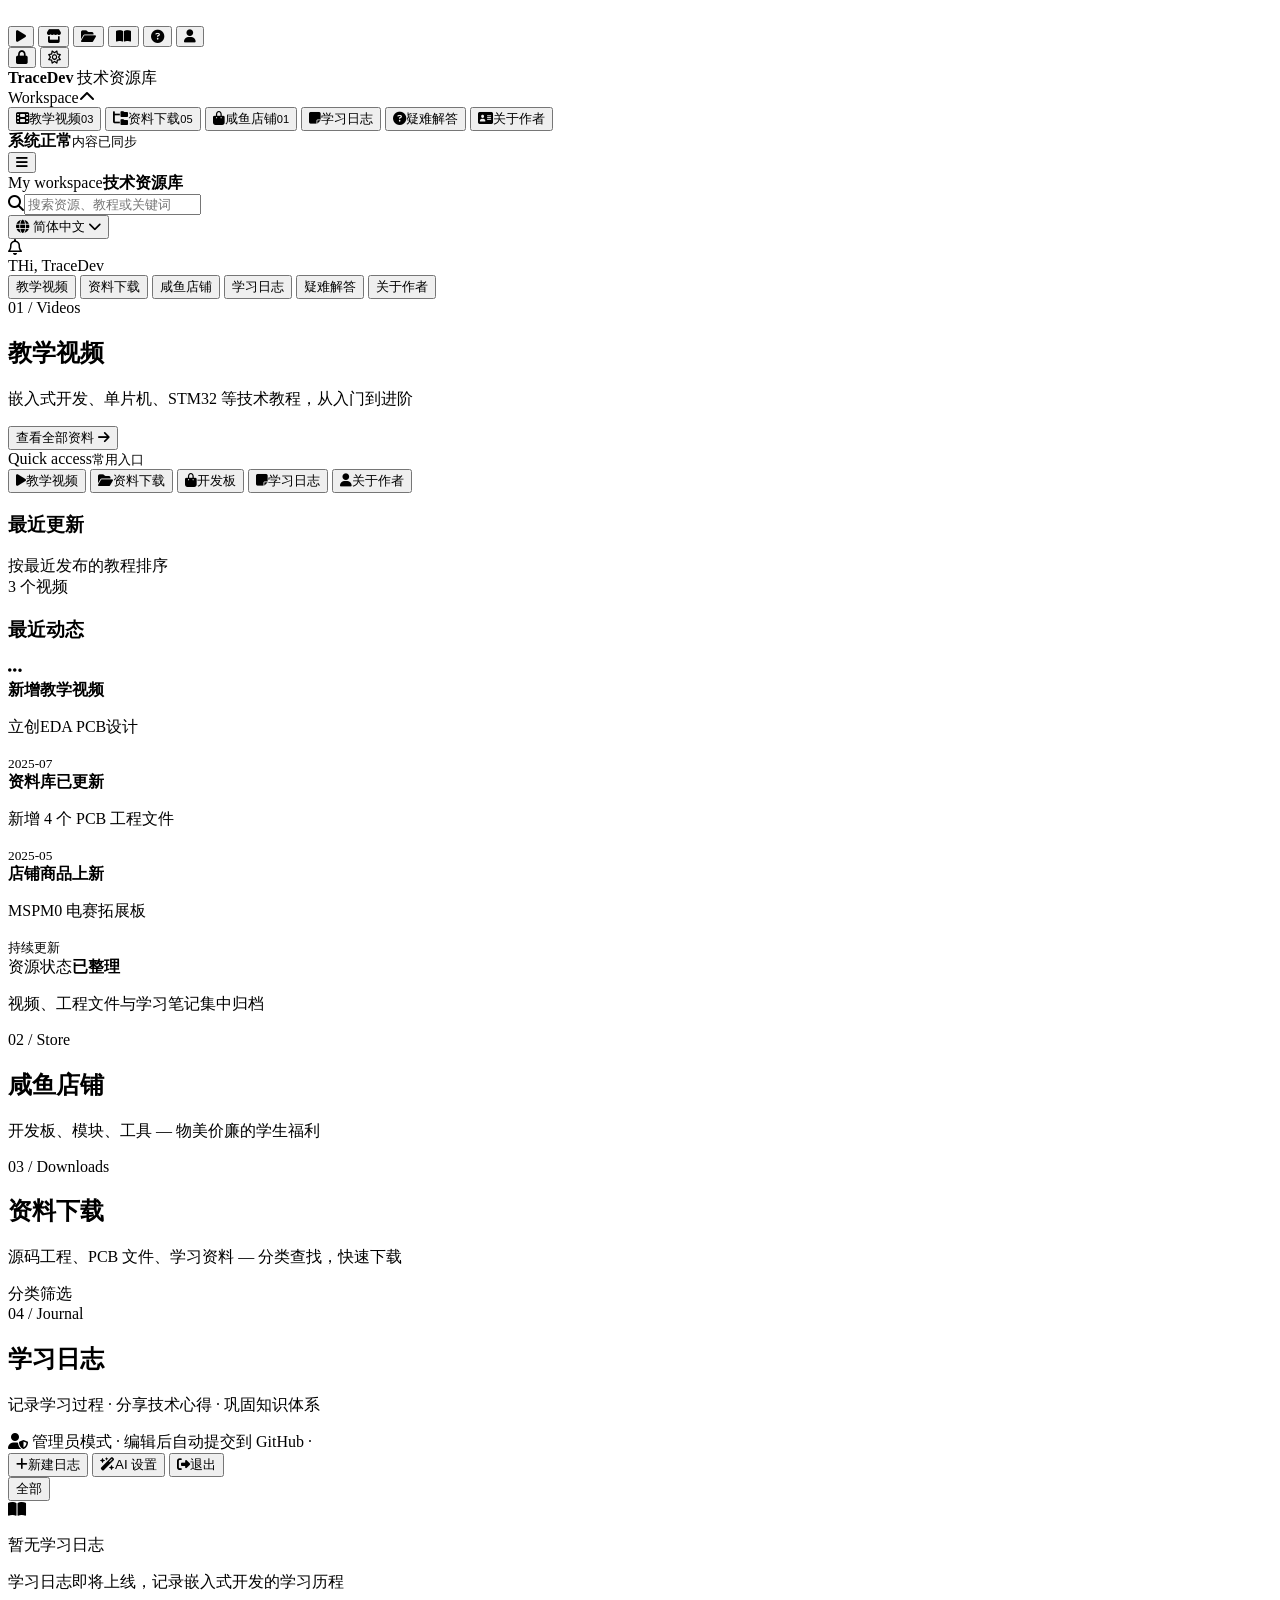
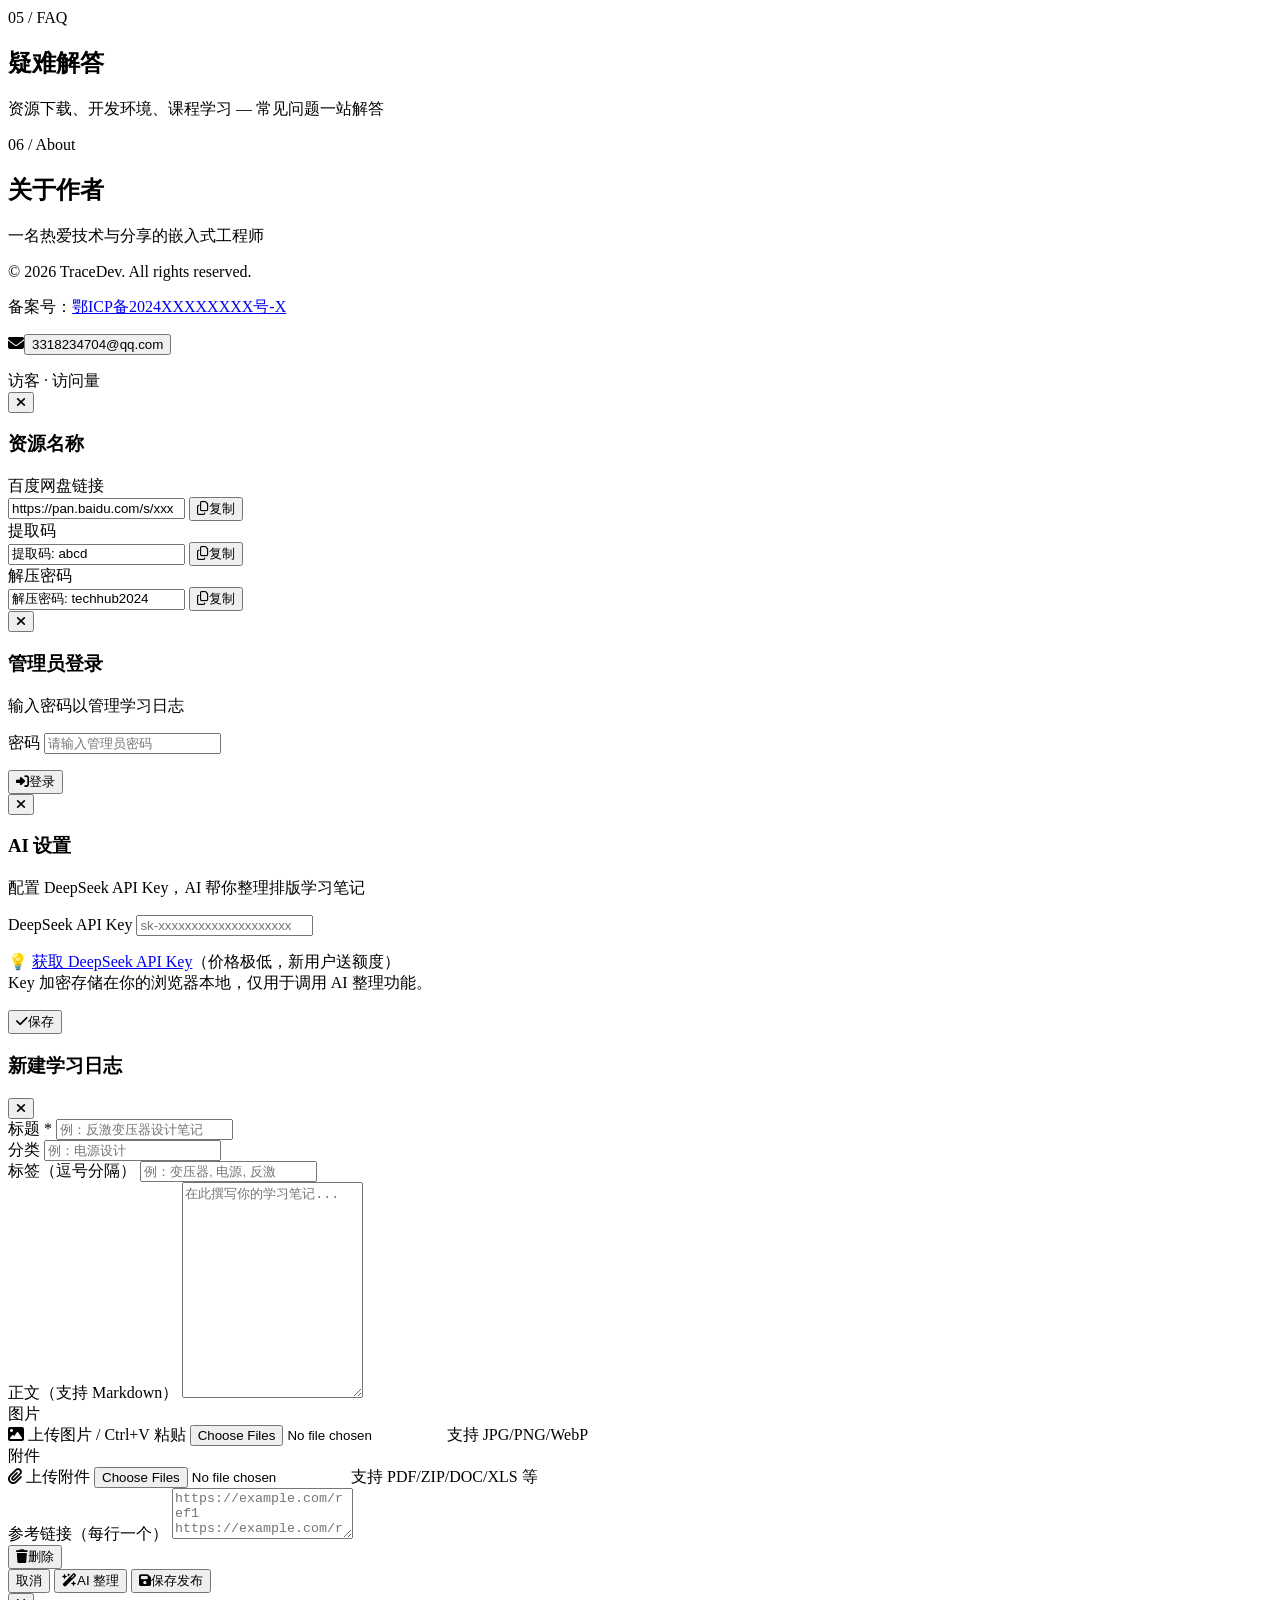
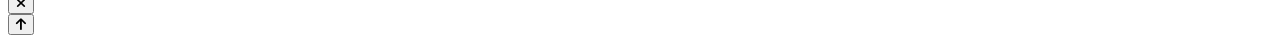
==== templates/site_index.html @ 9c25d5cf "fix: verify global search and locale switching" ====
<!DOCTYPE html>
<html lang="zh-CN" class="scroll-smooth" data-theme="light">
<head>
  <meta charset="UTF-8" />
  <meta name="viewport" content="width=device-width, initial-scale=1.0" />
  <meta name="description" content="你的专属技术资源库 - 精选技术教程与资源下载" />

  <!-- ⚡ 防闪烁主题初始化 -->
  <script>
    (function () {
      var saved = localStorage.getItem('theme');
      var theme = saved;
      if (!theme) {
        theme = 'light';
      }
      document.documentElement.setAttribute('data-theme', theme);
    })();
  </script>

  <!-- Tailwind CSS -->
  <script src="https://cdn.tailwindcss.com"></script>
  <!-- 自定义样式 -->
  <link rel="stylesheet" href="css/style.css?v=10" />
  <!-- Font Awesome -->
  <link rel="stylesheet" href="https://cdnjs.cloudflare.com/ajax/libs/font-awesome/6.5.1/css/all.min.css" />
  <!-- Google Fonts -->
  <link rel="preconnect" href="https://fonts.googleapis.com" />
  <link rel="preconnect" href="https://fonts.gstatic.com" crossorigin />
  <link href="https://fonts.googleapis.com/css2?family=Inter:wght@400;500;600;700;800&family=JetBrains+Mono:wght@400;500&display=swap" rel="stylesheet" />

  <script>
    tailwind.config = {
      theme: {
        extend: {
          fontFamily: {
            sans: ['Inter', 'system-ui', 'sans-serif'],
            mono: ['JetBrains Mono', 'monospace'],
          },
          colors: {
            neon: { blue: '#c05621', purple: '#7c3aed', cyan: '#06f7f7' },
          },
        },
      },
    };
  </script>
  <title>TraceDev · 技术资源库</title>
  <!-- 百度统计 -->
  <script>
    var _hmt = _hmt || [];
    (function() {
      var hm = document.createElement("script");
      hm.src = "https://hm.baidu.com/hm.js?faa811efedb1e09bd5e44630241487c1";
      var s = document.getElementsByTagName("script")[0];
      s.parentNode.insertBefore(hm, s);
    })();
  </script>
</head>
<body class="bg-[var(--bg-body)] text-[var(--text-primary)] font-sans antialiased min-h-screen flex flex-col">

  <!-- 跳过导航链接 -->
  <a href="#main-content" class="sr-only focus:not-sr-only focus:absolute focus:top-3 focus:left-3 focus:z-[100] focus:px-4 focus:py-2 focus:bg-neon-blue focus:text-black focus:rounded-lg focus:outline-none focus:ring-2 focus:ring-neon-blue focus:ring-offset-2 focus:ring-offset-[var(--bg-body)]" data-i18n="action.skipContent">跳到主要内容</a>

  <!-- 环境光晕 -->

  <!-- ==================== 应用壳层 ==================== -->
  <div class="app-shell">
    <aside class="tool-rail" aria-label="快捷工具栏" data-i18n-aria-label="shell.shortcut">
      <a href="#main-content" class="rail-logo" aria-label="TraceDev 首页" title="TraceDev 首页" data-i18n-aria-label="shell.home" data-i18n-title="shell.home">
        <img src="assets/logo.png" alt="" />
      </a>
      <div class="rail-actions">
        <button class="tab-btn rail-tab active" data-tab="videos" aria-label="教学视频" title="教学视频" data-i18n-aria-label="nav.videos" data-i18n-title="nav.videos"><i class="fa-solid fa-play"></i></button>
        <button class="tab-btn rail-tab" data-tab="store" aria-label="咸鱼店铺" title="咸鱼店铺" data-i18n-aria-label="nav.store" data-i18n-title="nav.store"><i class="fa-solid fa-store"></i></button>
        <button class="tab-btn rail-tab" data-tab="downloads" aria-label="资料下载" title="资料下载" data-i18n-aria-label="nav.downloads" data-i18n-title="nav.downloads"><i class="fa-solid fa-folder-open"></i></button>
        <button class="tab-btn rail-tab" data-tab="journal" aria-label="学习日志" title="学习日志" data-i18n-aria-label="nav.journal" data-i18n-title="nav.journal"><i class="fa-solid fa-book-open"></i></button>
        <button class="tab-btn rail-tab" data-tab="faq" aria-label="疑难解答" title="疑难解答" data-i18n-aria-label="nav.faq" data-i18n-title="nav.faq"><i class="fa-solid fa-circle-question"></i></button>
        <button class="tab-btn rail-tab" data-tab="about" aria-label="关于作者" title="关于作者" data-i18n-aria-label="nav.about" data-i18n-title="nav.about"><i class="fa-solid fa-user"></i></button>
      </div>
      <div class="rail-actions rail-actions-bottom">
        <button id="admin-btn" class="rail-icon-btn" aria-label="管理员登录" title="管理员登录"><i class="fa-solid fa-lock"></i></button>
        <button id="theme-toggle" class="rail-icon-btn" aria-label="切换主题" title="切换主题"><i class="fa-regular fa-sun"></i></button>
      </div>
    </aside>

    <aside class="section-sidebar" aria-label="资源分类导航" data-i18n-aria-label="shell.categories">
      <div class="sidebar-brand">
        <strong>TraceDev</strong>
        <span data-i18n="shell.workspace">技术资源库</span>
      </div>
      <div class="sidebar-heading"><span>Workspace</span><i class="fa-solid fa-chevron-up"></i></div>
      <nav class="sidebar-nav">
        <button class="tab-btn sidebar-tab active" data-tab="videos"><i class="fa-solid fa-film"></i><span data-i18n="nav.videos">教学视频</span><small id="video-count">03</small></button>
        <button class="tab-btn sidebar-tab" data-tab="downloads"><i class="fa-solid fa-folder-tree"></i><span data-i18n="nav.downloads">资料下载</span><small id="resource-count">05</small></button>
        <button class="tab-btn sidebar-tab" data-tab="store"><i class="fa-solid fa-bag-shopping"></i><span data-i18n="nav.store">咸鱼店铺</span><small id="product-count">01</small></button>
        <button class="tab-btn sidebar-tab" data-tab="journal"><i class="fa-solid fa-note-sticky"></i><span data-i18n="nav.journal">学习日志</span></button>
        <button class="tab-btn sidebar-tab" data-tab="faq"><i class="fa-solid fa-circle-question"></i><span data-i18n="nav.faq">疑难解答</span></button>
        <button class="tab-btn sidebar-tab" data-tab="about"><i class="fa-solid fa-address-card"></i><span data-i18n="nav.about">关于作者</span></button>
      </nav>
      <div class="sidebar-footer">
        <span class="status-dot"></span>
        <div><strong data-i18n="shell.online">系统正常</strong><small data-i18n="shell.synced">内容已同步</small></div>
      </div>
    </aside>

    <div class="workspace">
      <header id="navbar" class="workspace-topbar">
        <div class="topbar-title">
          <button id="menu-btn" class="mobile-menu-toggle" aria-label="菜单" aria-expanded="false" data-i18n-aria-label="shell.menu"><i class="fa-solid fa-bars"></i></button>
          <div><span class="breadcrumb-muted" data-i18n="shell.workspaceLabel">My workspace</span><strong data-i18n="shell.workspace">技术资源库</strong></div>
        </div>
        <div class="topbar-tools">
          <div class="search-wrap">
            <label class="search-box" for="site-search"><i class="fa-solid fa-magnifying-glass"></i><input id="site-search" type="search" placeholder="搜索资源、教程或关键词" autocomplete="off" data-i18n-placeholder="shell.search" /></label>
            <div id="search-results" class="search-results" role="listbox" aria-label="搜索结果" data-i18n-aria-label="shell.searchResults" hidden></div>
          </div>
          <div class="language-switcher">
            <button id="language-toggle" type="button" aria-haspopup="menu" aria-expanded="false" aria-controls="language-menu" aria-label="选择语言" data-i18n-aria-label="language.menu">
              <i class="fa-solid fa-globe" aria-hidden="true"></i>
              <span id="current-language">简体中文</span>
              <i class="fa-solid fa-chevron-down language-chevron" aria-hidden="true"></i>
            </button>
            <div id="language-menu" class="language-menu" role="menu" hidden>
              <button type="button" role="menuitemradio" data-locale="zh-CN">简体中文</button>
              <button type="button" role="menuitemradio" data-locale="zh-TW">繁體中文</button>
              <button type="button" role="menuitemradio" data-locale="en">English</button>
              <button type="button" role="menuitemradio" data-locale="ja">日本語</button>
              <button type="button" role="menuitemradio" data-locale="ko">한국어</button>
            </div>
          </div>
          <span class="topbar-icon" aria-hidden="true"><i class="fa-regular fa-bell"></i></span>
          <div class="user-chip"><span class="user-avatar">T</span><span class="hidden sm:inline">Hi, TraceDev</span></div>
        </div>
      </header>

      <div id="mobile-menu" class="md:hidden">
        <div class="mobile-menu-inner">
          <button class="tab-btn mobile-tab active" data-tab="videos" data-i18n="nav.videos">教学视频</button>
          <button class="tab-btn mobile-tab" data-tab="downloads" data-i18n="nav.downloads">资料下载</button>
          <button class="tab-btn mobile-tab" data-tab="store" data-i18n="nav.store">咸鱼店铺</button>
          <button class="tab-btn mobile-tab" data-tab="journal" data-i18n="nav.journal">学习日志</button>
          <button class="tab-btn mobile-tab" data-tab="faq" data-i18n="nav.faq">疑难解答</button>
          <button class="tab-btn mobile-tab" data-tab="about" data-i18n="nav.about">关于作者</button>
        </div>
      </div>

      <!-- ==================== 内容面板 ==================== -->
      <main id="main-content" class="flex-1">
        <!-- ─── 教学视频 ─── -->
        <section id="panel-videos" class="tab-panel active dashboard-panel">
          <div class="dashboard-heading">
            <div class="section-header" data-section="01 / Videos">
              <span class="section-number">01 / Videos</span>
              <h2 data-i18n="nav.videos">教学视频</h2>
              <p data-i18n="dashboard.videosDescription">嵌入式开发、单片机、STM32 等技术教程，从入门到进阶</p>
            </div>
            <button class="text-action tab-btn" data-tab="downloads"><span data-i18n="dashboard.viewResources">查看全部资料</span> <i class="fa-solid fa-arrow-right"></i></button>
          </div>

          <div class="quick-access" aria-label="快速入口" data-i18n-aria-label="dashboard.quickAccess">
            <div class="quick-access-title"><span data-i18n="dashboard.quickAccess">Quick access</span><small data-i18n="dashboard.commonEntry">常用入口</small></div>
            <button class="quick-item tab-btn active" data-tab="videos"><span class="quick-icon quick-icon-blue"><i class="fa-solid fa-play"></i></span><span data-i18n="nav.videos">教学视频</span></button>
            <button class="quick-item tab-btn" data-tab="downloads"><span class="quick-icon quick-icon-green"><i class="fa-solid fa-folder-open"></i></span><span data-i18n="nav.downloads">资料下载</span></button>
            <button class="quick-item tab-btn" data-tab="store"><span class="quick-icon quick-icon-orange"><i class="fa-solid fa-bag-shopping"></i></span><span data-i18n="dashboard.hardware">开发板</span></button>
            <button class="quick-item tab-btn" data-tab="journal"><span class="quick-icon quick-icon-purple"><i class="fa-solid fa-note-sticky"></i></span><span data-i18n="nav.journal">学习日志</span></button>
            <button class="quick-item tab-btn" data-tab="about"><span class="quick-icon quick-icon-cyan"><i class="fa-solid fa-user"></i></span><span data-i18n="nav.about">关于作者</span></button>
          </div>

          <div class="dashboard-grid">
            <div class="video-library">
              <div class="content-toolbar"><div><h3 data-i18n="dashboard.recent">最近更新</h3><span data-i18n="dashboard.recentHint">按最近发布的教程排序</span></div><span class="toolbar-count"><span id="dashboard-video-count">3</span> <span data-i18n="dashboard.videosCount">个视频</span></span></div>
              <div class="grid grid-cols-1 sm:grid-cols-2 lg:grid-cols-3 gap-5" id="video-grid">
                <!-- 由 JS 动态填充 -->
              </div>
            </div>
            <aside class="activity-panel" aria-label="最近动态" data-i18n-aria-label="dashboard.activity">
              <div class="panel-mini-heading"><h3 data-i18n="dashboard.activity">最近动态</h3><i class="fa-solid fa-ellipsis" aria-hidden="true"></i></div>
              <div class="activity-list">
                <div class="activity-item"><span class="activity-marker blue"></span><div><strong data-i18n="dashboard.newVideo">新增教学视频</strong><p>立创EDA PCB设计</p><small>2025-07</small></div></div>
                <div class="activity-item"><span class="activity-marker green"></span><div><strong data-i18n="dashboard.libraryUpdated">资料库已更新</strong><p>新增 4 个 PCB 工程文件</p><small>2025-05</small></div></div>
                <div class="activity-item"><span class="activity-marker orange"></span><div><strong data-i18n="dashboard.productUpdated">店铺商品上新</strong><p>MSPM0 电赛拓展板</p><small>持续更新</small></div></div>
              </div>
              <div class="storage-summary"><div class="storage-summary-head"><span data-i18n="dashboard.resourceStatus">资源状态</span><strong data-i18n="dashboard.organized">已整理</strong></div><div class="storage-bar"><span></span></div><p data-i18n="dashboard.storageHint">视频、工程文件与学习笔记集中归档</p></div>
            </aside>
          </div>
        </section>

    <!-- ─── 🏪 咸鱼店铺 ─── -->
    <section id="panel-store" class="tab-panel py-10 px-4 sm:px-6 lg:px-8 max-w-6xl mx-auto w-full">
      <div class="section-header" data-section="02 / Store">
        <span class="section-number">02 / Store</span>
        <h2 data-i18n="nav.store">咸鱼店铺</h2>
        <p data-i18n="panel.storeDescription">开发板、模块、工具 — 物美价廉的学生福利</p>
      </div>
      <div class="grid grid-cols-1 gap-5" id="product-grid">
        <!-- 由 JS 动态填充 -->
      </div>
    </section>

    <!-- ─── 📦 资料下载 ─── -->
    <section id="panel-downloads" class="tab-panel py-10 px-4 sm:px-6 lg:px-8 max-w-6xl mx-auto w-full">
      <div class="section-header" data-section="03 / Downloads">
        <span class="section-number">03 / Downloads</span>
        <h2 data-i18n="nav.downloads">资料下载</h2>
        <p data-i18n="panel.downloadsDescription">源码工程、PCB 文件、学习资料 — 分类查找，快速下载</p>
      </div>
      <div>
        <div class="flex items-center gap-2 mb-5 flex-wrap">
          <span class="text-xs font-semibold uppercase tracking-wide text-[var(--text-muted)] mr-1" data-i18n="panel.category">分类筛选</span>
          <div id="category-filter" class="flex flex-wrap gap-2"></div>
        </div>
        <div class="resource-row-list" id="resource-grid">
          <!-- 由 JS 动态填充 -->
        </div>
      </div>
    </section>

    <!-- ─── 📖 学习日志 ─── -->
    <section id="panel-journal" class="tab-panel py-10 px-4 sm:px-6 lg:px-8 max-w-5xl mx-auto w-full">
      <div class="section-header" data-section="04 / Journal">
        <span class="section-number">04 / Journal</span>
        <h2 data-i18n="nav.journal">学习日志</h2>
        <p data-i18n="panel.journalDescription">记录学习过程 · 分享技术心得 · 巩固知识体系</p>
      </div>

      <!-- 管理员操作栏（仅登录后可见） -->
      <div id="journal-admin-bar" class="hidden mb-6">
        <div class="flex items-center justify-between flex-wrap gap-3 py-3 border-y border-[var(--border-card)]">
          <div class="flex items-center gap-2 text-sm">
            <i class="fa-solid fa-user-shield text-neon-blue"></i>
            <span class="text-[var(--text-secondary)]">管理员模式 · 编辑后自动提交到 GitHub · <span id="admin-repo-name" class="text-neon-blue font-mono text-xs"></span></span>
          </div>
          <div class="flex items-center gap-2 flex-wrap">
            <button id="btn-new-post" class="btn-primary">
              <i class="fa-solid fa-plus mr-1.5"></i>新建日志
            </button>
            <button id="btn-ai-settings" class="btn-secondary" title="AI 设置">
              <i class="fa-solid fa-wand-magic-sparkles mr-1.5"></i>AI 设置
            </button>
            <button id="btn-logout" class="btn-danger">
              <i class="fa-solid fa-right-from-bracket mr-1.5"></i>退出
            </button>
          </div>
        </div>
      </div>

      <!-- 分类筛选 -->
      <div class="flex items-center gap-2 mb-6 overflow-x-auto" id="journal-tags-filter">
        <button class="journal-tag-btn active" data-tag="all">
          全部
        </button>
      </div>

      <!-- 文章列表 -->
      <div class="space-y-5" id="journal-list">
        <div class="empty-state">
          <div class="empty-icon"><i class="fa-solid fa-book-open" aria-hidden="true"></i></div>
          <p class="empty-title">暂无学习日志</p>
          <p class="empty-desc">学习日志即将上线，记录嵌入式开发的学习历程</p>
        </div>
      </div>
    </section>

        <!-- ─── ❓ 疑难解答 ─── -->
    <section id="panel-faq" class="tab-panel py-10 px-4 sm:px-6 lg:px-8 max-w-3xl mx-auto w-full">
      <div class="section-header" data-section="05 / FAQ">
        <span class="section-number">05 / FAQ</span>
        <h2 data-i18n="nav.faq">疑难解答</h2>
        <p data-i18n="panel.faqDescription">资源下载、开发环境、课程学习 — 常见问题一站解答</p>
      </div>
      <div id="faq-container" class="space-y-3">
        <!-- 由 JS 动态填充 -->
      </div>
    </section>

    <!-- ─── 👤 关于作者 ─── -->
    <section id="panel-about" class="tab-panel py-10 px-4 sm:px-6 lg:px-8 max-w-3xl mx-auto w-full">
      <div class="section-header" data-section="06 / About">
        <span class="section-number">06 / About</span>
        <h2 data-i18n="nav.about">关于作者</h2>
        <p data-i18n="panel.aboutDescription">一名热爱技术与分享的嵌入式工程师</p>
      </div>
      <div id="about-container">
        <!-- 由 JS 动态填充 -->
      </div>
    </section>

      </main>

      <!-- ==================== 页脚 ==================== -->
      <footer class="py-8 px-4">
        <div class="max-w-6xl mx-auto flex flex-col sm:flex-row items-center justify-between gap-3 text-xs text-[var(--text-muted)]">
          <p>&copy; <span id="footer-year">2026</span> TraceDev. <span data-i18n="footer.rights">All rights reserved.</span></p>
          <p><span class="text-[var(--text-dim)]" data-i18n="footer.filing">备案号：</span><a href="#" class="hover:text-neon-blue transition-colors">鄂ICP备2024XXXXXXXX号-X</a></p>
          <p><i class="fa-solid fa-envelope mr-1" aria-hidden="true"></i><button class="email-link hover:text-neon-blue transition-colors bg-transparent border-0 cursor-pointer text-xs text-[var(--text-muted)]" data-email="3318234704@qq.com">3318234704@qq.com</button></p>
        </div>
        <div class="max-w-6xl mx-auto text-center mt-4 text-xs text-[var(--text-dim)]">
          <span data-i18n="footer.visitors">访客</span> <span id="busuanzi_value_site_uv"></span> · <span data-i18n="footer.views">访问量</span> <span id="busuanzi_value_site_pv"></span>
        </div>
      </footer>
    </div>
  </div>

  <!-- ==================== 模态框（资料下载） ==================== -->
  <div id="download-modal" class="fixed inset-0 z-[100] flex items-center justify-center px-4 hidden">
    <div id="modal-overlay" class="absolute inset-0 bg-black/60"></div>
    <div class="relative w-full max-w-lg bg-[var(--bg-card)] border border-[var(--border-input)] rounded-lg p-6 sm:p-8">
      <button id="modal-close" class="absolute top-4 right-4 text-[var(--text-muted)] hover:text-[var(--text-primary)] text-xl" aria-label="关闭" data-i18n-aria-label="action.close">
        <i class="fa-solid fa-xmark"></i>
      </button>
      <h3 id="modal-title" class="text-xl font-bold text-[var(--text-primary)] mb-6">资源名称</h3>
      <div class="space-y-4">
        <div>
          <label class="block text-xs text-[var(--text-muted)] uppercase tracking-wide mb-1" data-i18n="modal.baiduLink">百度网盘链接</label>
          <div class="flex items-center gap-2">
            <input id="modal-link" type="text" readonly value="https://pan.baidu.com/s/xxx" class="modal-input flex-1 bg-[var(--bg-input)] border border-[var(--border-input)] rounded-lg px-3 py-2 text-sm text-[var(--text-primary)] font-mono focus:outline-none" />
            <button class="copy-btn btn-secondary flex-shrink-0" data-copy-target="modal-link" title="复制链接" data-i18n-title="action.copy"><i class="fa-regular fa-copy"></i><span class="hidden sm:inline" data-i18n="action.copy">复制</span></button>
          </div>
        </div>
        <div>
          <label class="block text-xs text-[var(--text-muted)] uppercase tracking-wide mb-1" data-i18n="modal.extractCode">提取码</label>
          <div class="flex items-center gap-2">
            <input id="modal-code" type="text" readonly value="提取码: abcd" class="modal-input flex-1 bg-[var(--bg-input)] border border-[var(--border-input)] rounded-lg px-3 py-2 text-sm text-[var(--text-primary)] font-mono focus:outline-none" />
            <button class="copy-btn btn-secondary flex-shrink-0" data-copy-target="modal-code" title="复制提取码" data-i18n-title="action.copy"><i class="fa-regular fa-copy"></i><span class="hidden sm:inline" data-i18n="action.copy">复制</span></button>
          </div>
        </div>
        <div>
          <label class="block text-xs text-[var(--text-muted)] uppercase tracking-wide mb-1" data-i18n="modal.unzipPassword">解压密码</label>
          <div class="flex items-center gap-2">
            <input id="modal-password" type="text" readonly value="解压密码: techhub2024" class="modal-input flex-1 bg-[var(--bg-input)] border border-[var(--border-input)] rounded-lg px-3 py-2 text-sm text-[var(--text-primary)] font-mono focus:outline-none" />
            <button class="copy-btn btn-secondary flex-shrink-0" data-copy-target="modal-password" title="复制解压密码" data-i18n-title="action.copy"><i class="fa-regular fa-copy"></i><span class="hidden sm:inline" data-i18n="action.copy">复制</span></button>
          </div>
        </div>
      </div>
    </div>
  </div>

  <!-- ==================== 登录模态框 ==================== -->
  <div id="login-modal" class="fixed inset-0 z-[110] flex items-center justify-center px-4 hidden">
    <div class="absolute inset-0 bg-black/60" id="login-overlay"></div>
    <div class="relative w-full max-w-sm bg-[var(--bg-card)] border border-[var(--border-input)] rounded-lg p-6 sm:p-8">
      <button class="absolute top-4 right-4 text-[var(--text-muted)] hover:text-[var(--text-primary)] text-xl close-login" aria-label="关闭" data-i18n-aria-label="action.close">
        <i class="fa-solid fa-xmark"></i>
      </button>
      <h3 class="text-xl font-bold text-[var(--text-primary)] mb-2" data-i18n="modal.adminLogin">管理员登录</h3>
      <p class="text-xs text-[var(--text-muted)] mb-6" data-i18n="modal.loginHint">输入密码以管理学习日志</p>
      <div class="space-y-4">
        <div>
          <label class="block text-xs text-[var(--text-muted)] uppercase tracking-wide mb-1.5" data-i18n="modal.password">密码</label>
          <input id="login-password" type="password" class="w-full bg-[var(--bg-input)] border border-[var(--border-input)] rounded-lg px-4 py-2.5 text-sm text-[var(--text-primary)] focus:outline-none focus:border-neon-blue" placeholder="请输入管理员密码" data-i18n-placeholder="modal.passwordPlaceholder" autocomplete="current-password" />
        </div>
        <p id="login-error" class="text-xs text-red-400 hidden"></p>
        <button id="btn-login-submit" class="btn-primary w-full">
          <i class="fa-solid fa-right-to-bracket mr-1.5"></i><span data-i18n="action.login">登录</span>
        </button>
      </div>
    </div>
  </div>

  <!-- ==================== AI 设置模态框 ==================== -->
  <div id="ai-settings-modal" class="fixed inset-0 z-[130] flex items-center justify-center px-4 hidden">
    <div class="absolute inset-0 bg-black/60" id="ai-settings-overlay"></div>
    <div class="relative w-full max-w-sm bg-[var(--bg-card)] border border-[var(--border-input)] rounded-lg p-6 sm:p-8">
      <button class="absolute top-4 right-4 text-[var(--text-muted)] hover:text-[var(--text-primary)] text-xl close-ai-settings" aria-label="关闭" data-i18n-aria-label="action.close">
        <i class="fa-solid fa-xmark"></i>
      </button>
      <h3 class="text-xl font-bold text-[var(--text-primary)] mb-2" data-i18n="modal.aiTitle">AI 设置</h3>
      <p class="text-xs text-[var(--text-muted)] mb-5" data-i18n="modal.aiHint">配置 DeepSeek API Key，AI 帮你整理排版学习笔记</p>
      <div class="space-y-4">
        <div>
          <label class="block text-xs text-[var(--text-muted)] uppercase tracking-wide mb-1.5">DeepSeek API Key</label>
          <input id="ai-api-key" type="password" class="w-full bg-[var(--bg-input)] border border-[var(--border-input)] rounded-lg px-4 py-2.5 text-sm text-[var(--text-primary)] focus:outline-none focus:border-neon-blue font-mono" placeholder="sk-xxxxxxxxxxxxxxxxxxxx" data-i18n-placeholder="admin.aiKeyPlaceholder" autocomplete="off" />
        </div>
        <div class="p-3 rounded-lg bg-[var(--bg-input)] border border-[var(--border-subtle)]">
          <p class="text-xs text-[var(--text-muted)] leading-relaxed">
            💡 <a href="https://platform.deepseek.com/api_keys" target="_blank" rel="noopener" class="text-neon-blue underline">获取 DeepSeek API Key</a>（价格极低，新用户送额度）<br/>
            Key 加密存储在你的浏览器本地，仅用于调用 AI 整理功能。
          </p>
        </div>
        <p id="ai-settings-msg" class="text-xs text-[var(--success)] hidden"></p>
        <button id="btn-ai-save-key" class="btn-primary w-full">
          <i class="fa-solid fa-check mr-1.5"></i><span data-i18n="action.save">保存</span>
        </button>
      </div>
    </div>
  </div>

  <!-- ==================== 文章编辑器模态框 ==================== -->
  <div id="editor-modal" class="fixed inset-0 z-[120] flex items-start justify-center px-4 pt-12 pb-12 overflow-y-auto hidden">
    <div class="absolute inset-0 bg-black/60" id="editor-overlay"></div>
    <div class="relative w-full max-w-3xl bg-[var(--bg-card)] border border-[var(--border-input)] rounded-lg p-6 sm:p-8">
      <div class="flex items-center justify-between mb-6">
        <h3 id="editor-title-label" class="text-xl font-bold text-[var(--text-primary)]" data-i18n="modal.editorNew">新建学习日志</h3>
        <button class="text-[var(--text-muted)] hover:text-[var(--text-primary)] text-xl close-editor" aria-label="关闭" data-i18n-aria-label="action.close">
          <i class="fa-solid fa-xmark"></i>
        </button>
      </div>

      <div class="space-y-5">
        <!-- 标题 -->
        <div>
          <label class="block text-xs text-[var(--text-muted)] uppercase tracking-wide mb-1.5" data-i18n="modal.title">标题 *</label>
          <input id="edit-title" type="text" class="w-full bg-[var(--bg-input)] border border-[var(--border-input)] rounded-lg px-4 py-2.5 text-sm text-[var(--text-primary)] focus:outline-none focus:border-neon-blue" placeholder="例：反激变压器设计笔记" data-i18n-placeholder="admin.titlePlaceholder" />
        </div>

        <!-- 分类 & 标签 -->
        <div class="grid grid-cols-1 sm:grid-cols-2 gap-4">
          <div>
            <label class="block text-xs text-[var(--text-muted)] uppercase tracking-wide mb-1.5" data-i18n="modal.category">分类</label>
            <input id="edit-category" type="text" class="w-full bg-[var(--bg-input)] border border-[var(--border-input)] rounded-lg px-4 py-2.5 text-sm text-[var(--text-primary)] focus:outline-none focus:border-neon-blue" placeholder="例：电源设计" data-i18n-placeholder="admin.categoryPlaceholder" />
          </div>
          <div>
            <label class="block text-xs text-[var(--text-muted)] uppercase tracking-wide mb-1.5" data-i18n="modal.tags">标签（逗号分隔）</label>
            <input id="edit-tags" type="text" class="w-full bg-[var(--bg-input)] border border-[var(--border-input)] rounded-lg px-4 py-2.5 text-sm text-[var(--text-primary)] focus:outline-none focus:border-neon-blue" placeholder="例：变压器, 电源, 反激" data-i18n-placeholder="admin.tagsPlaceholder" />
          </div>
        </div>

        <!-- 正文 -->
        <div>
          <label class="block text-xs text-[var(--text-muted)] uppercase tracking-wide mb-1.5" data-i18n="modal.content">正文（支持 Markdown）</label>
          <textarea id="edit-content" rows="14" class="w-full bg-[var(--bg-input)] border border-[var(--border-input)] rounded-lg px-4 py-3 text-sm text-[var(--text-primary)] focus:outline-none focus:border-neon-blue resize-y font-mono leading-relaxed" placeholder="在此撰写你的学习笔记..." data-i18n-placeholder="admin.contentPlaceholder"></textarea>
        </div>

        <!-- 图片上传 -->
        <div>
          <label class="block text-xs text-[var(--text-muted)] uppercase tracking-wide mb-1.5" data-i18n="modal.images">图片</label>
          <div id="edit-images-preview" class="flex flex-wrap gap-3 mb-3"></div>
          <div class="flex items-center gap-3">
            <label class="px-4 py-2 rounded-lg bg-[var(--bg-input)] border border-[var(--border-input)] text-[var(--text-secondary)] text-sm cursor-pointer hover:border-neon-blue hover:text-neon-blue transition-colors inline-flex items-center gap-1.5">
              <i class="fa-solid fa-image"></i> 上传图片 / Ctrl+V 粘贴
              <input type="file" accept="image/*" class="hidden" id="edit-image-input" multiple />
            </label>
            <span class="text-xs text-[var(--text-dim)]">支持 JPG/PNG/WebP</span>
          </div>
        </div>

        <!-- 附件上传 -->
        <div>
          <label class="block text-xs text-[var(--text-muted)] uppercase tracking-wide mb-1.5" data-i18n="modal.files">附件</label>
          <div id="edit-files-preview" class="space-y-2 mb-3"></div>
          <div class="flex items-center gap-3">
            <label class="px-4 py-2 rounded-lg bg-[var(--bg-input)] border border-[var(--border-input)] text-[var(--text-secondary)] text-sm cursor-pointer hover:border-neon-blue hover:text-neon-blue transition-colors inline-flex items-center gap-1.5">
              <i class="fa-solid fa-paperclip"></i> 上传附件
              <input type="file" class="hidden" id="edit-file-input" multiple />
            </label>
            <span class="text-xs text-[var(--text-dim)]">支持 PDF/ZIP/DOC/XLS 等</span>
          </div>
        </div>

        <!-- 参考链接 -->
        <div>
          <label class="block text-xs text-[var(--text-muted)] uppercase tracking-wide mb-1.5" data-i18n="modal.links">参考链接（每行一个）</label>
          <textarea id="edit-links" rows="3" class="w-full bg-[var(--bg-input)] border border-[var(--border-input)] rounded-lg px-4 py-3 text-sm text-[var(--text-primary)] focus:outline-none focus:border-neon-blue resize-y font-mono" placeholder="https://example.com/ref1
https://example.com/ref2"></textarea>
        </div>

        <!-- 操作按钮 -->
        <div class="flex items-center justify-between pt-3 border-t border-[var(--border-subtle)]">
            <button id="btn-delete-post" class="btn-danger hidden">
            <i class="fa-solid fa-trash mr-1.5"></i><span data-i18n="action.delete">删除</span>
          </button>
          <div class="flex items-center gap-3 ml-auto">
            <button class="close-editor btn-secondary" data-i18n="action.cancel">取消</button>
            <button id="btn-ai-organize" class="btn-secondary" title="AI 整理排版" data-i18n-title="action.aiOrganize">
              <i class="fa-solid fa-wand-magic-sparkles mr-1.5"></i><span data-i18n="action.aiOrganize">AI 整理</span>
            </button>
            <button id="btn-save-post" class="btn-primary">
              <i class="fa-solid fa-floppy-disk mr-1.5"></i><span data-i18n="action.save">保存发布</span>
            </button>
          </div>
        </div>
      </div>
    </div>
  </div>

  <!-- ==================== 文章详情模态框 ==================== -->
  <div id="post-detail-modal" class="fixed inset-0 z-[115] flex items-start justify-center px-4 pt-12 pb-12 overflow-y-auto hidden">
    <div class="absolute inset-0 bg-black/60" id="post-detail-overlay"></div>
    <div class="relative w-full max-w-3xl bg-[var(--bg-card)] border border-[var(--border-input)] rounded-lg p-6 sm:p-8">
      <button class="absolute top-4 right-4 text-[var(--text-muted)] hover:text-[var(--text-primary)] text-xl close-post-detail" aria-label="关闭" data-i18n-aria-label="action.close">
        <i class="fa-solid fa-xmark"></i>
      </button>
      <article id="post-detail-content">
        <!-- 由 JS 动态填充 -->
      </article>
    </div>
  </div>

  <!-- ==================== 回到顶部 ==================== -->
  <button id="back-to-top" aria-label="回到顶部" data-i18n-aria-label="action.backToTop"><i class="fa-solid fa-arrow-up"></i></button>

  <!-- ==================== JavaScript ==================== -->
  <script src="js/data.js?v=11"></script>
  <script src="js/i18n.js?v=2"></script>
  <script src="js/app.js?v=12"></script>
  <script src="js/journal.js?v=16"></script>
  <!-- 不蒜子访问统计 -->
  <script async src="//busuanzi.ibruce.info/busuanzi/2.3/busuanzi.pure.mini.js"></script>

</body>
</html>
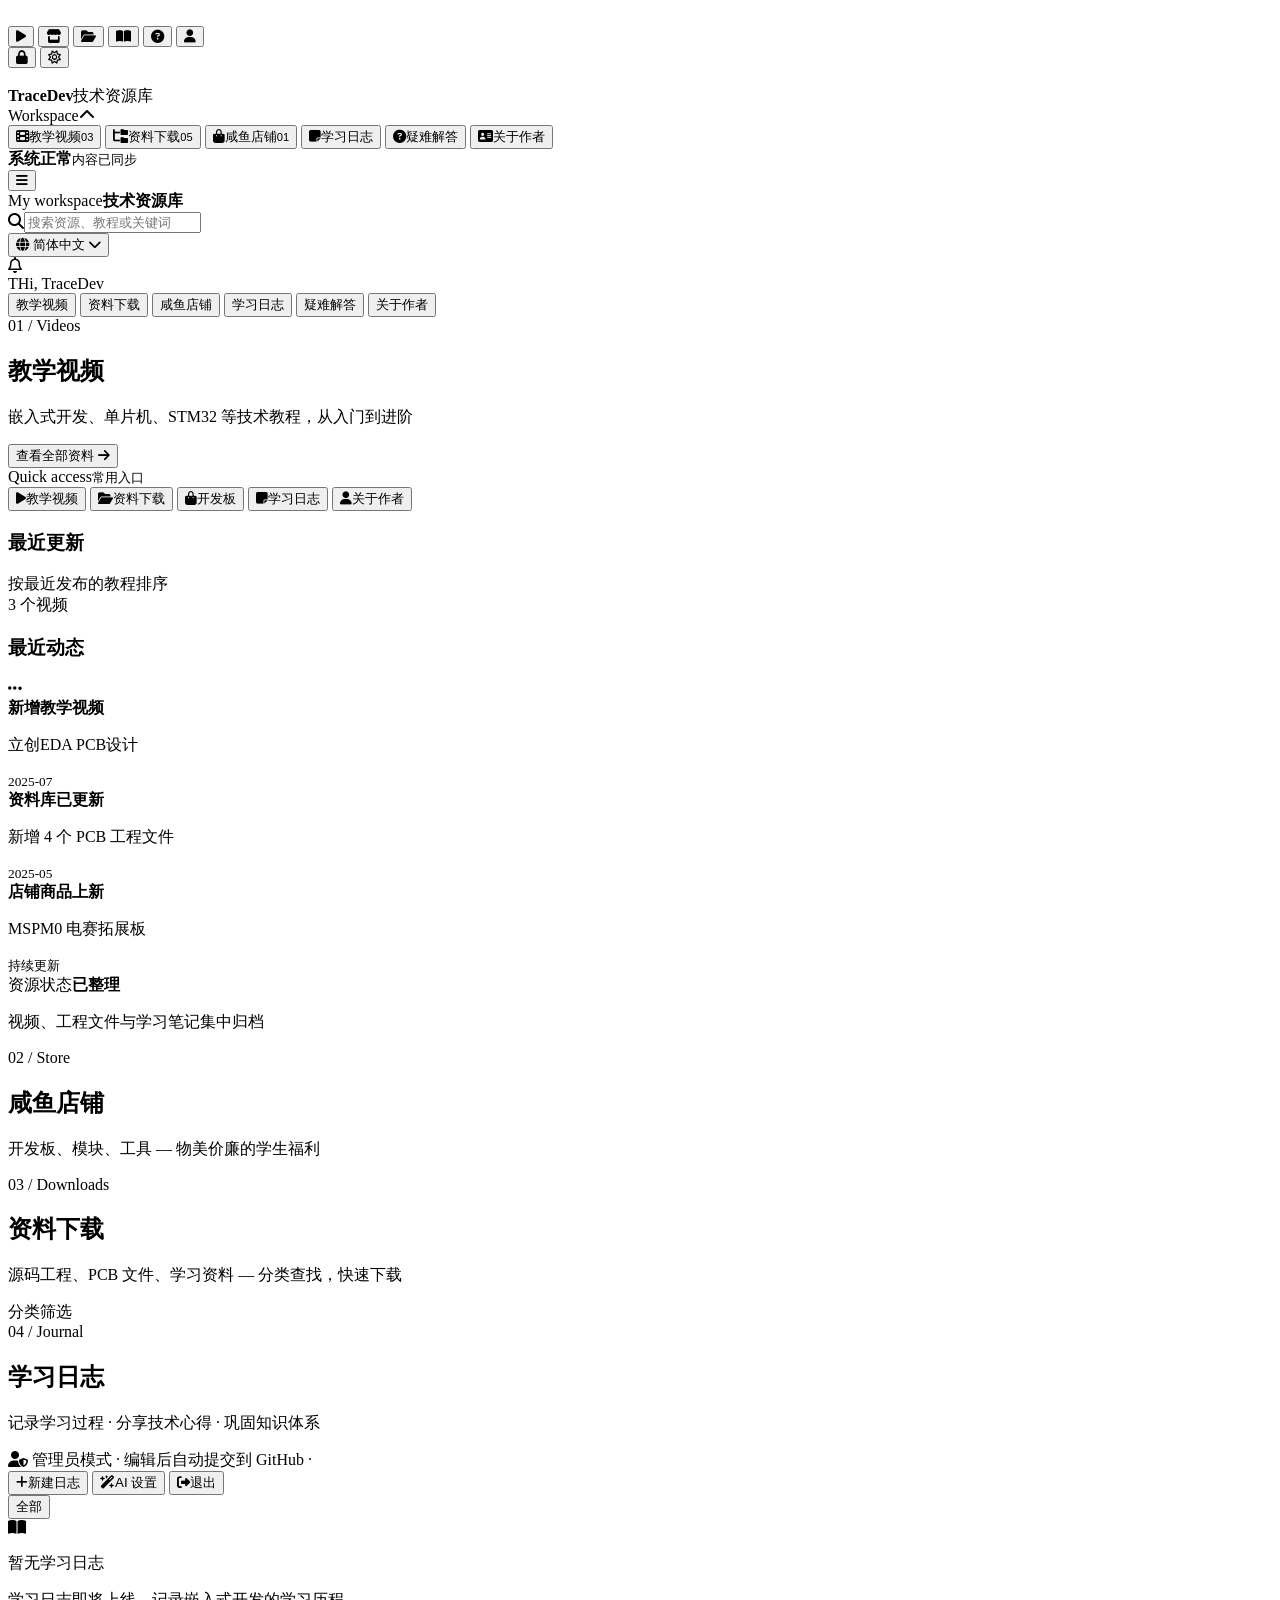
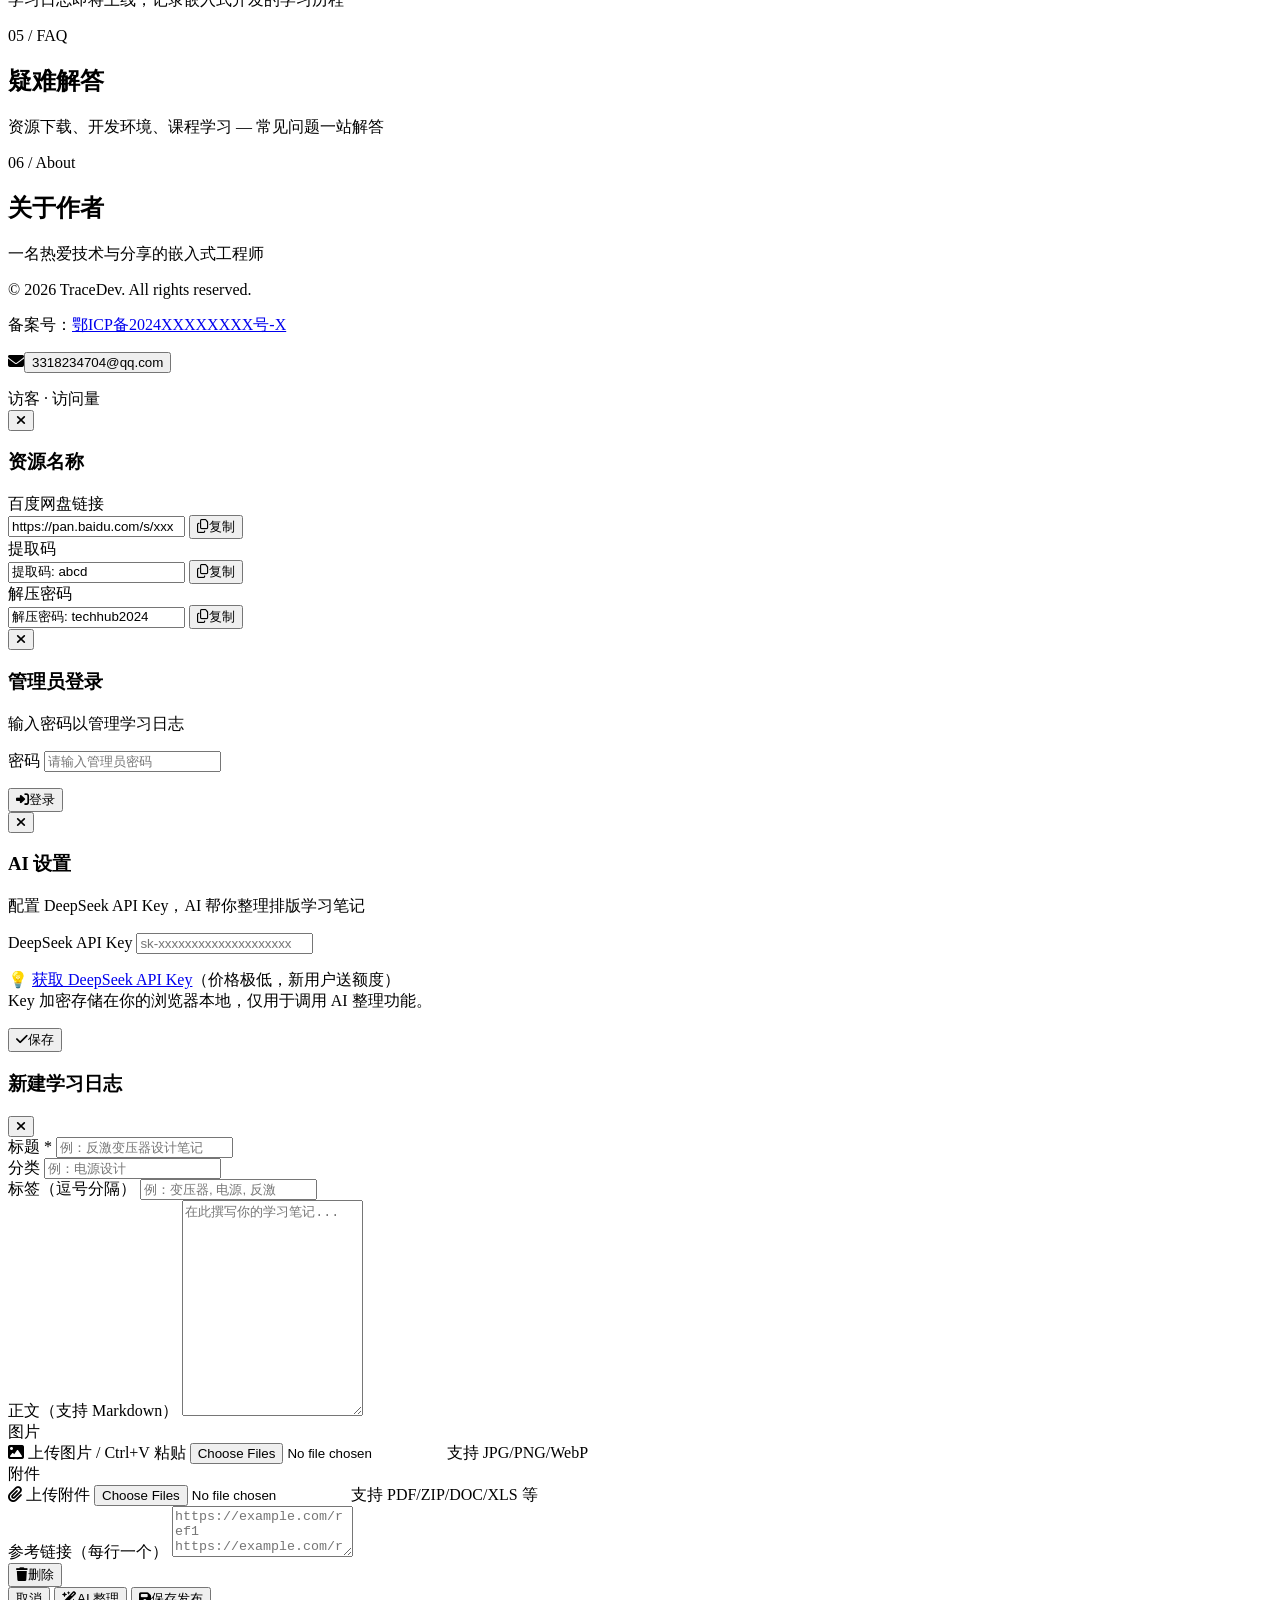
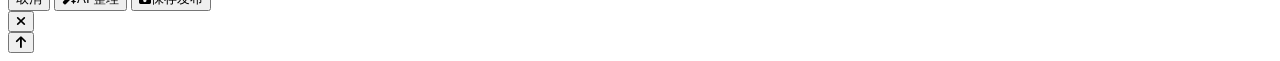
==== commit ba23c639: "style: refresh workspace layout and logo" ====
--- a/templates/site_index.html
+++ b/templates/site_index.html
@@ -20,7 +20,7 @@
   <!-- Tailwind CSS -->
   <script src="https://cdn.tailwindcss.com"></script>
   <!-- 自定义样式 -->
-  <link rel="stylesheet" href="css/style.css?v=10" />
+  <link rel="stylesheet" href="css/style.css?v=11" />
   <!-- Font Awesome -->
   <link rel="stylesheet" href="https://cdnjs.cloudflare.com/ajax/libs/font-awesome/6.5.1/css/all.min.css" />
   <!-- Google Fonts -->
@@ -84,8 +84,10 @@
 
     <aside class="section-sidebar" aria-label="资源分类导航" data-i18n-aria-label="shell.categories">
       <div class="sidebar-brand">
-        <strong>TraceDev</strong>
-        <span data-i18n="shell.workspace">技术资源库</span>
+        <div class="brand-lockup">
+          <img src="assets/logo.png" alt="" />
+          <div><strong>TraceDev</strong><span data-i18n="shell.workspace">技术资源库</span></div>
+        </div>
       </div>
       <div class="sidebar-heading"><span>Workspace</span><i class="fa-solid fa-chevron-up"></i></div>
       <nav class="sidebar-nav">
@@ -489,10 +491,10 @@
   <button id="back-to-top" aria-label="回到顶部" data-i18n-aria-label="action.backToTop"><i class="fa-solid fa-arrow-up"></i></button>
 
   <!-- ==================== JavaScript ==================== -->
-  <script src="js/data.js?v=11"></script>
-  <script src="js/i18n.js?v=2"></script>
-  <script src="js/app.js?v=12"></script>
-  <script src="js/journal.js?v=16"></script>
+  <script src="js/data.js?v=12"></script>
+  <script src="js/i18n.js?v=3"></script>
+  <script src="js/app.js?v=13"></script>
+  <script src="js/journal.js?v=17"></script>
   <!-- 不蒜子访问统计 -->
   <script async src="//busuanzi.ibruce.info/busuanzi/2.3/busuanzi.pure.mini.js"></script>
 
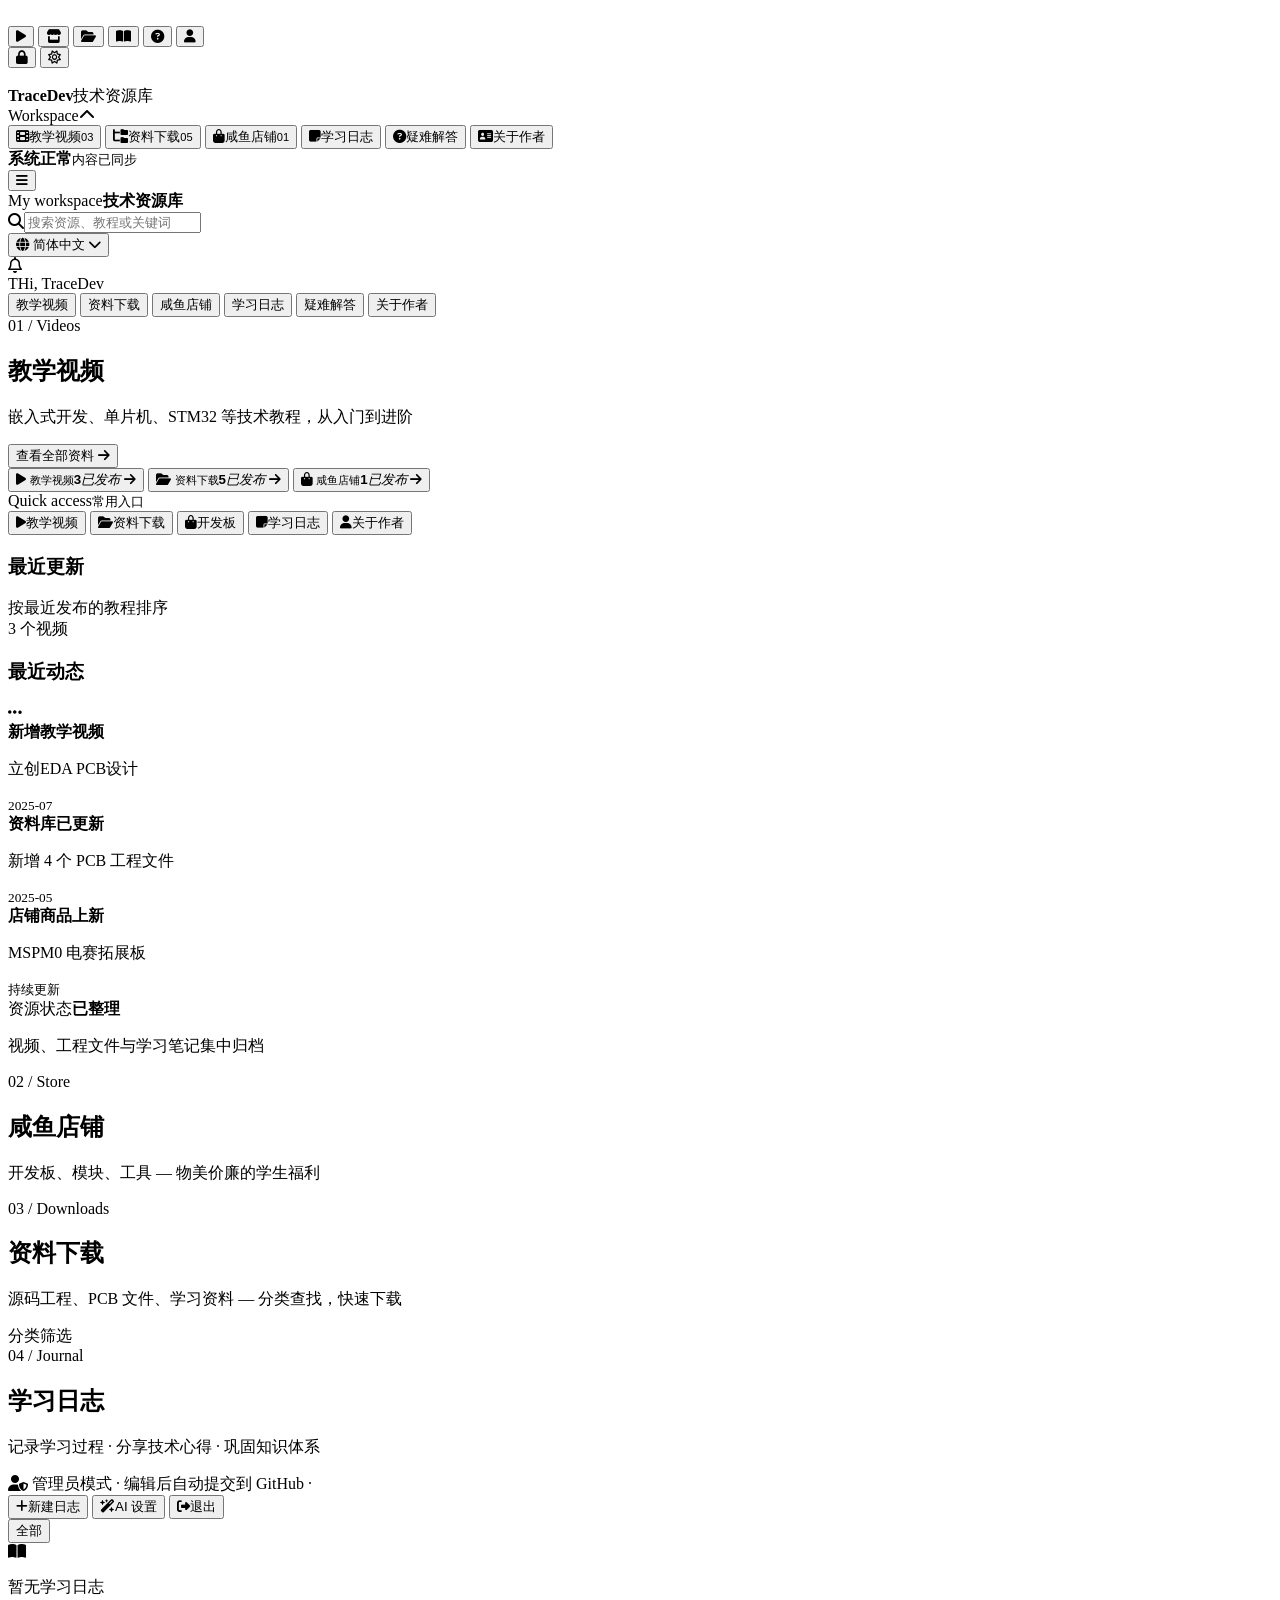
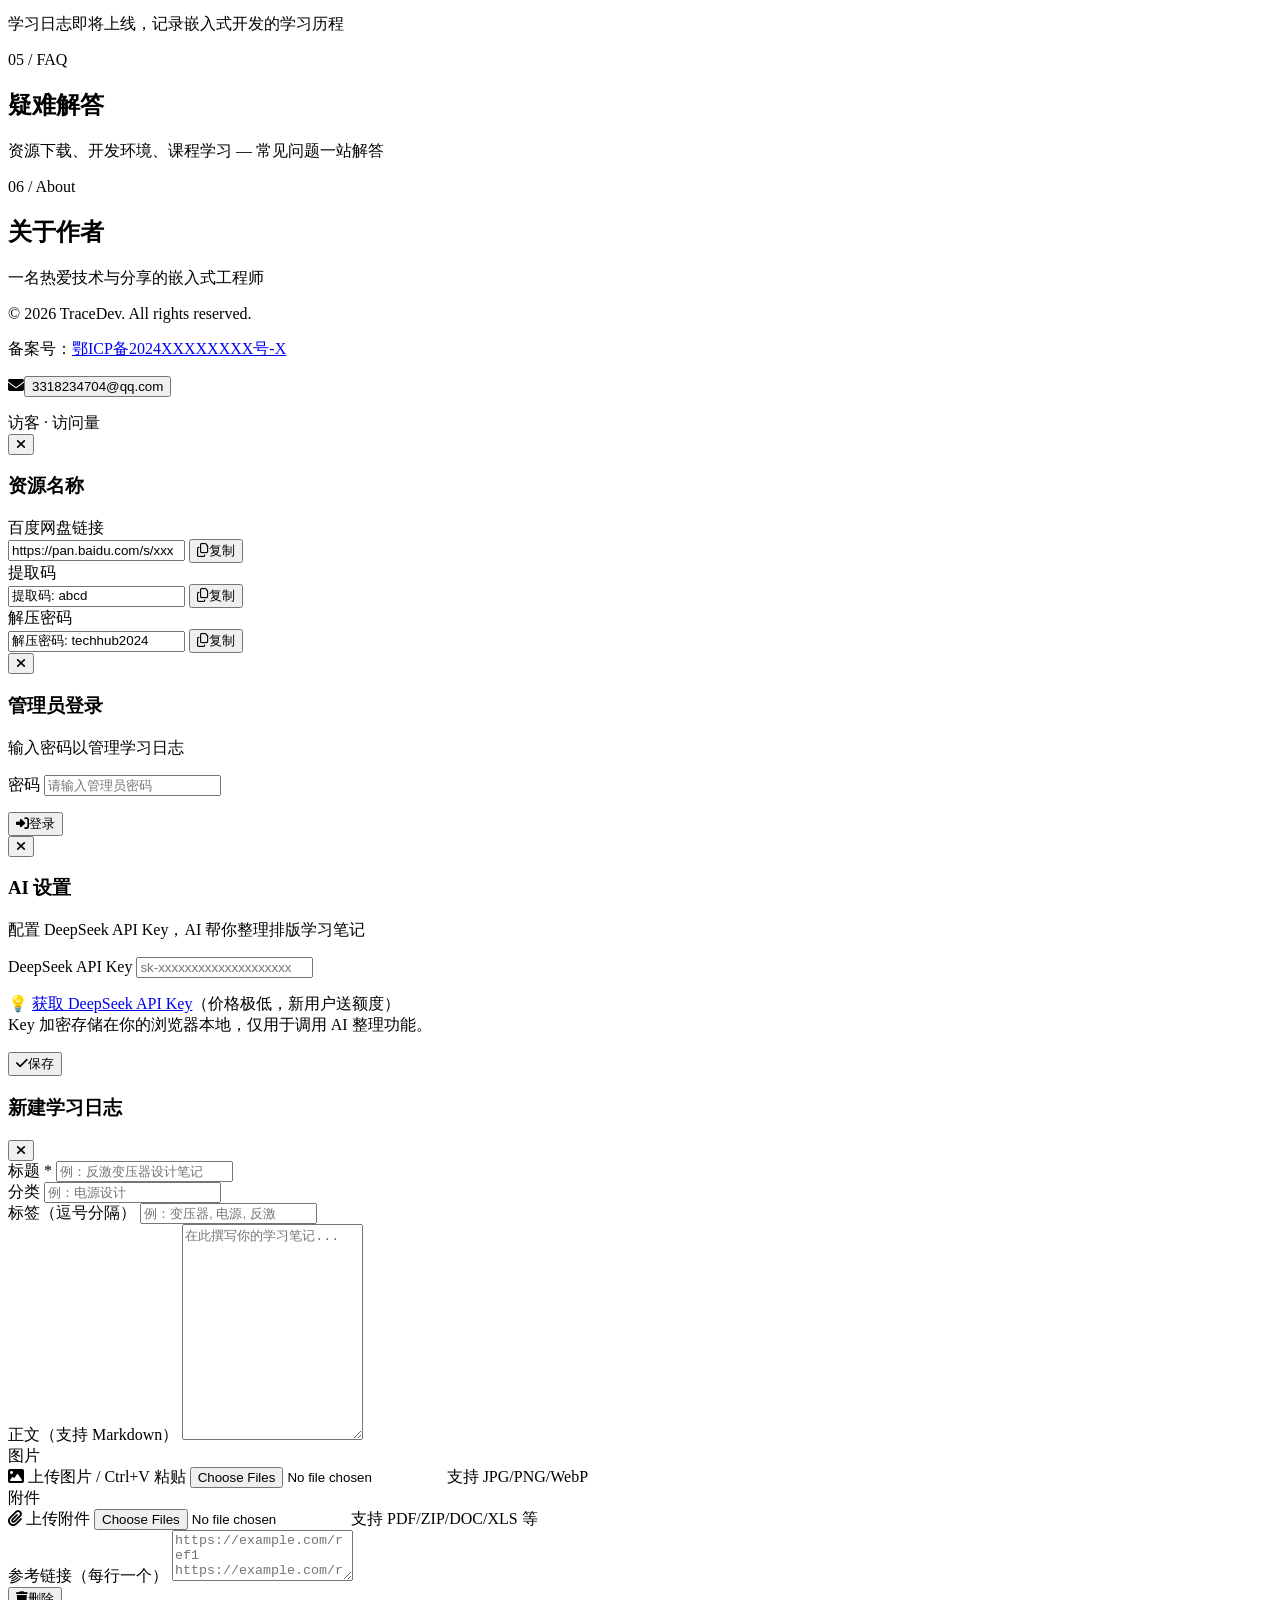
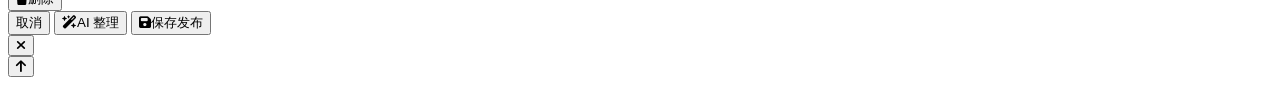
==== commit 1d7dbcb6: "style: refine resource workspace dashboard" ====
--- a/templates/site_index.html
+++ b/templates/site_index.html
@@ -20,7 +20,7 @@
   <!-- Tailwind CSS -->
   <script src="https://cdn.tailwindcss.com"></script>
   <!-- 自定义样式 -->
-  <link rel="stylesheet" href="css/style.css?v=11" />
+  <link rel="stylesheet" href="css/style.css?v=13" />
   <!-- Font Awesome -->
   <link rel="stylesheet" href="https://cdnjs.cloudflare.com/ajax/libs/font-awesome/6.5.1/css/all.min.css" />
   <!-- Google Fonts -->
@@ -158,6 +158,24 @@
             <button class="text-action tab-btn" data-tab="downloads"><span data-i18n="dashboard.viewResources">查看全部资料</span> <i class="fa-solid fa-arrow-right"></i></button>
           </div>
 
+          <div class="dashboard-summary" aria-label="资源概览" data-i18n-aria-label="dashboard.overview">
+            <button class="summary-card summary-card-blue tab-btn" data-tab="videos">
+              <span class="summary-icon"><i class="fa-solid fa-play" aria-hidden="true"></i></span>
+              <span class="summary-copy"><small data-i18n="nav.videos">教学视频</small><strong id="metric-video-count">3</strong><em data-i18n="dashboard.published">已发布</em></span>
+              <i class="fa-solid fa-arrow-right summary-arrow" aria-hidden="true"></i>
+            </button>
+            <button class="summary-card summary-card-green tab-btn" data-tab="downloads">
+              <span class="summary-icon"><i class="fa-solid fa-folder-open" aria-hidden="true"></i></span>
+              <span class="summary-copy"><small data-i18n="nav.downloads">资料下载</small><strong id="metric-resource-count">5</strong><em data-i18n="dashboard.published">已发布</em></span>
+              <i class="fa-solid fa-arrow-right summary-arrow" aria-hidden="true"></i>
+            </button>
+            <button class="summary-card summary-card-orange tab-btn" data-tab="store">
+              <span class="summary-icon"><i class="fa-solid fa-bag-shopping" aria-hidden="true"></i></span>
+              <span class="summary-copy"><small data-i18n="nav.store">咸鱼店铺</small><strong id="metric-product-count">1</strong><em data-i18n="dashboard.published">已发布</em></span>
+              <i class="fa-solid fa-arrow-right summary-arrow" aria-hidden="true"></i>
+            </button>
+          </div>
+
           <div class="quick-access" aria-label="快速入口" data-i18n-aria-label="dashboard.quickAccess">
             <div class="quick-access-title"><span data-i18n="dashboard.quickAccess">Quick access</span><small data-i18n="dashboard.commonEntry">常用入口</small></div>
             <button class="quick-item tab-btn active" data-tab="videos"><span class="quick-icon quick-icon-blue"><i class="fa-solid fa-play"></i></span><span data-i18n="nav.videos">教学视频</span></button>
@@ -492,8 +510,9 @@
 
   <!-- ==================== JavaScript ==================== -->
   <script src="js/data.js?v=12"></script>
-  <script src="js/i18n.js?v=3"></script>
-  <script src="js/app.js?v=13"></script>
+  <script src="js/i18n.js?v=4"></script>
+  <script src="js/dashboard.js?v=1"></script>
+  <script src="js/app.js?v=14"></script>
   <script src="js/journal.js?v=17"></script>
   <!-- 不蒜子访问统计 -->
   <script async src="//busuanzi.ibruce.info/busuanzi/2.3/busuanzi.pure.mini.js"></script>
